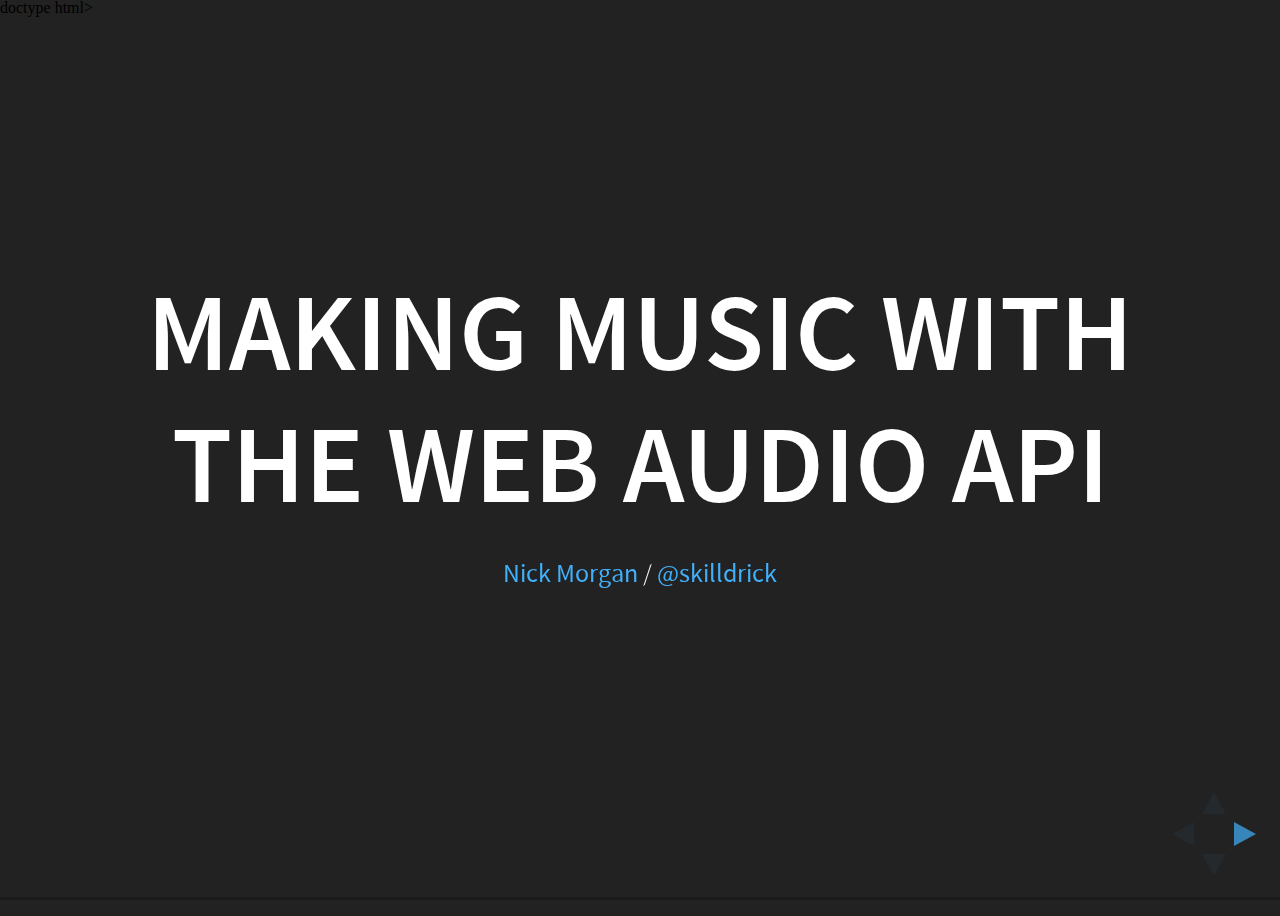
==== index.html @ 53f65181 "Add google analytics" ====
doctype html>
<html lang="en">

  <head>
    <meta charset="utf-8">

    <title>Making music with the Web Audio API</title>

    <meta name="description" content="A presentation about using the Web Audio API to make music">
    <meta name="author" content="Nick Morgan">

    <meta name="apple-mobile-web-app-capable" content="yes" />
    <meta name="apple-mobile-web-app-status-bar-style" content="black-translucent" />

    <meta name="viewport" content="width=device-width, initial-scale=1.0, maximum-scale=1.0, user-scalable=no, minimal-ui">

    <link rel="stylesheet" href="css/reveal.css">
    <link rel="stylesheet" href="css/theme/black.css" id="theme">
    <link rel="stylesheet" href="css/cissy.css">

    <!-- Code syntax highlighting -->
    <link rel="stylesheet" href="lib/css/zenburn.css">

    <!-- Printing and PDF exports -->
    <script>
      var link = document.createElement( 'link' );
      link.rel = 'stylesheet';
      link.type = 'text/css';
      link.href = window.location.search.match( /print-pdf/gi ) ? 'css/print/pdf.css' : 'css/print/paper.css';
      document.getElementsByTagName( 'head' )[0].appendChild( link );
    </script>

    <!--[if lt IE 9]>
    <script src="lib/js/html5shiv.js"></script>
    <![endif]-->
  </head>

  <body>

    <div class="reveal">

      <!-- Any section element inside of this container is displayed as a slide -->
      <div class="slides">
        <section>
          <h1>Making music with the Web Audio API</h1>
          <p>
            <small><a href="http://skilldrick.co.uk">Nick Morgan</a> / <a href="https://twitter.com/skilldrick">@skilldrick</a></small>
          </p>
        </section>

        <section>
          <h2>Cissy Strut</h2>
          <p>The Meters, 1969</p>
          <audio preload="auto" controls>
            <source src="shared/cissy-strut.mp3" />
          </audio>
        </section>

        <section>
          <h2>Cissy, So What, Superstition, Papa, Chameleon</h2>
          <p>Skilldrick, 2012</p>
          <audio preload="auto" controls>
            <source src="video/cissy.mp3" />
          </audio>
        </section>

        <section class="cissy-demo">
          <h2>Cissy in JS</h2>
          <p>Skilldrick, 2015</p>

          <div>
            <span class="loading">Loading audio ...</span>

            <div class="sliders">
              <div>
                <input type=range min=0 max=1 value=0 data-channel=0 step=".05">
                <label>Main loop</label>
              </div>
              <div>
                <input type=range min=0 max=1 value=0 data-channel=1 step=".05">
                <label>Fast guitar loop</label>
              </div>
              <div>
                <input type=range min=0 max=1 value=0 data-channel=2 step=".05">
                <label>Kick and cymbal</label>
              </div>
              <div>
                <input type=range min=0 max=1 value=0 data-channel=3 step=".05">
                <label>Snare</label>
              </div>
            </div>
          </div>
        </section>

        <section>
          <h2>The Web Audio API</h2>
        </section>

        <section>
          <h3>Create the <code>AudioContext</code></h3>

          <pre><code class="hljs" data-trim>
// webkit prefix needed for Safari and iOS Safari
var ctx = new (window.AudioContext || window.webkitAudioContext)();
          </code></pre>
        </section>

        <section>
          <h3>Load Some Audio</h3>

          <pre><code class="hljs" data-trim>
function getAudioBuffer(ctx, filename, cb) {
  getData(filename, function (audioData) {
    ctx.decodeAudioData(audioData,
      function (buffer) {
        cb(buffer);
      }
    );
  });
}

function getData(filename, cb) {
  var request = new XMLHttpRequest();
  request.open('GET', filename, true);
  request.responseType = 'arraybuffer';
  request.onload = function() {
    cb(request.response);
  }
  request.send();
}
          </code></pre>
          <p><small><a href="shared/ajax.js">Source code</a></small></p>
        </section>

        <section>
          <h3>Create and play an <code>AudioBufferSourceNode</code></h3>

          <pre><code class="hljs" data-trim>
var ctx = new (window.AudioContext || window.webkitAudioContext)();

getAudioBuffer(ctx, 'shared/cissy-strut.mp3', function (buffer) {
  // Create a new BufferSourceNode
  function createSource() {
    var source = ctx.createBufferSource();
    source.buffer = buffer;
    source.connect(ctx.destination);
    return source;
  }

  window.playSource = function () {
    var source = createSource();
    source.start(0, 35.52, 1.4);
  };
});
          </code></pre>
          <p><small><a href="examples/example1.js">Source code</a></small></p>
        </section>

        <section>
          <h3><code>playBufferFrom</code></h3>

          <pre><code class="hljs" data-trim>
function playBufferFrom(offset, length) {
  var bufferSource = createSource(); // From previous slide
  bufferSource.start(0, offset, length);
}

window.playMain = function () {
  playBufferFrom(35.52, 1.4);
};

window.playShort1 = function () {
  playBufferFrom(51.61, 1/6);
};

window.playShort2 = function () {
  playBufferFrom(50.24, 1/6);
};
          </code></pre>
          <p><small><a href="examples/example2.js">Source code</a></small></p>
        </section>

        <section>
          <h3>Create a <code>GainNode</code></h3>

          <pre><code class="hljs" data-trim>
function createSource(output) {
  var source = ctx.createBufferSource();
  source.buffer = buffer;
  source.connect(output);
  return source;
}

function playBufferFrom(offset, length, output) {
  var bufferSource = createSource(output);
  bufferSource.start(0, offset, length);
}

window.playWithGain = function (gain) {
  var gainNode = ctx.createGain();
  gainNode.connect(ctx.destination);
  gainNode.gain.value = gain;

  playBufferFrom(35.52, 1.4, gainNode);
};
          </code></pre>
          <p><small><a href="examples/example3.js">Source code</a></small></p>
        </section>

        <section>
          <h3>Playing in the Future</h3>

          <pre><code class="hljs" data-trim>
function playBufferFrom(when, offset, length, output) {
  var bufferSource = createSource(output);
  bufferSource.start(when, offset, length);
}

window.playFourTimes = function () {
  playBufferFrom(ctx.currentTime + 0 * 1.33, 35.52, 1.33, ctx.destination);
  playBufferFrom(ctx.currentTime + 1 * 1.33, 35.52, 1.33, ctx.destination);
  playBufferFrom(ctx.currentTime + 2 * 1.33, 35.52, 1.33, ctx.destination);
  playBufferFrom(ctx.currentTime + 3 * 1.33, 35.52, 1.33, ctx.destination);
};
          </code></pre>
          <p><small><a href="examples/example4.js">Source code</a></small></p>
        </section>

        <section>
          <h3>Declaratively Defining Patterns</h3>

          <pre><code class="hljs" data-trim>
var bpm = 90;
var beatLength = 60 / bpm;
var quarterBeatLength = beatLength / 4;

// Locations of each sample within cissy-strut.mp3
var labels = {
  short1: 51.61,
  short2: 50.24
};

var fastPattern = [
//  label   offset  length
  ['short1',  0,      1],
  ['short1',  2,      1],
  ['short1',  5,      1],
  ['short1',  7,      1],
  ['short1',  8,      1],
  ['short1',  9,      1],
  ['short2', 10,      1],
  ['short2', 11,      1],
  ['short1', 12,      1],
  ['short1', 13,      1],
  ['short2', 14,      1],
  ['short1', 15,    .33],
  ['short1', 15.33, .33],
  ['short1', 15.66, .33],
  ['short1', 16,      1],
  ['short1', 18,      1],
  ['short1', 21,      1],
  ['short1', 23,    .33],
  ['short1', 23.33, .33],
  ['short1', 23.66, .33],
  ['short1', 24,      1],
  ['short1', 25,      1],
  ['short2', 26,      1],
  ['short2', 27,      1],
  ['short1', 28,      1],
  ['short1', 29,      1],
  ['short2', 30,    .33],
  ['short2', 30.33, .33],
  ['short2', 30.66,   1]
];

// start is measured in quarter-beats from start of playing
// length is measured in quarter-beats
function playSample(label, start, length, output, startTime) {
  playBufferFrom(
    startTime + start * quarterBeatLength,
    labels[label],
    length * quarterBeatLength,
    output
  );
}

function playPattern(pattern, output, startTime) {
  pattern.forEach(function (sample) {
    playSample(
      sample[0],
      sample[1],
      sample[2],
      output,
      startTime
    );
  });
}

window.playFastPattern = function () {
  playPattern(fastPattern, ctx.destination, ctx.currentTime);
};
          </code></pre>
          <p><small><a href="examples/example5.js">Source code</a></small></p>
        </section>

        <section>
          <h3>Playing the Same Pattern Multiple Times</h3>

          <pre><code class="hljs" data-trim>
var quarterBeatsPerPattern = 32;

function playPattern(pattern, patternNumber, output, startTime) {
  pattern.forEach(function (sample) {
    playSample(
      sample[0],
      patternNumber * quarterBeatsPerPattern + sample[1],
      sample[2],
      output,
      startTime
    );
  });
}

window.playFastPatternFourTimes = function () {
  playPattern(fastPattern, 0, ctx.destination, ctx.currentTime);
  playPattern(fastPattern, 1, ctx.destination, ctx.currentTime);
  playPattern(fastPattern, 2, ctx.destination, ctx.currentTime);
  playPattern(fastPattern, 3, ctx.destination, ctx.currentTime);
};
          </code></pre>
          <p><small><a href="examples/example6.js">Source code</a></small></p>
        </section>

        <section>
          <h3>Putting it All Together</h3>

          <pre><code class="hljs" data-trim>
var ctx = new (window.AudioContext || window.webkitAudioContext)();

getAudioBuffer(ctx, 'shared/cissy-strut.mp3', function (buffer) {
  var bpm = 90;
  var beatLength = 60 / bpm;
  var quarterBeatLength = beatLength / 4;
  var quarterBeatsPerPattern = 32;
  var buffer;
  var channels = [];

  // Locations of each sample within cissy-strut.mp3
  var labels = {
    main: 35.52,
    short1: 51.61,
    short2: 50.24,
    cymbal: 42.73,
    drum: 38.45,
  };

  var fastPattern = [
  //  label   offset  length
    ['short1',  0,      1],
    ['short1',  2,      1],
    ['short1',  5,      1],
    ['short1',  7,      1],
    ['short1',  8,      1],
    ['short1',  9,      1],
    ['short2', 10,      1],
    ['short2', 11,      1],
    ['short1', 12,      1],
    ['short1', 13,      1],
    ['short2', 14,      1],
    ['short1', 15,    .33],
    ['short1', 15.33, .33],
    ['short1', 15.66, .33],
    ['short1', 16,      1],
    ['short1', 18,      1],
    ['short1', 21,      1],
    ['short1', 23,    .33],
    ['short1', 23.33, .33],
    ['short1', 23.66, .33],
    ['short1', 24,      1],
    ['short1', 25,      1],
    ['short2', 26,      1],
    ['short2', 27,      1],
    ['short1', 28,      1],
    ['short1', 29,      1],
    ['short2', 30,    .33],
    ['short2', 30.33, .33],
    ['short2', 30.66,   1]
  ];

  var slowPattern = [
    ['main',  0, 8],
    ['main',  8, 8],
    ['main', 16, 8],
    ['main', 24, 8]
  ];

  var cymbalPattern = [
    ['cymbal',  0, 3],
    ['cymbal',  4, 3],
    ['cymbal',  8, 3],
    ['cymbal', 12, 3],
    ['cymbal', 16, 3],
    ['cymbal', 20, 3],
    ['cymbal', 24, 3],
    ['cymbal', 28, 3]
  ];

  var drumPattern = [
    ['drum',  0, 1],
    ['drum',  2, 1],
    ['drum',  4, 1],
    ['drum',  6, 1],
    ['drum',  8, 2],
    ['drum', 10, 1],
    ['drum', 12, 2],
    ['drum', 14, 1],
    ['drum', 15, 1],
    ['drum', 16, 1],
    ['drum', 18, 1],
    ['drum', 20, 2],
    ['drum', 22, 1],
    ['drum', 23, 1],
    ['drum', 24, 2],
    ['drum', 26, 1],
    ['drum', 28, 1],
    ['drum', 29, 1],
    ['drum', 30, 2]
  ];

  function createSource(output) {
    var source = ctx.createBufferSource();
    source.buffer = buffer;
    source.connect(output);
    return source;
  }

  function playBufferFrom(when, offset, length, output) {
    createSource(output).start(when, offset, length);
  }

  // start is measured in quarter-beats from start of playing
  // length is measured in quarter-beats
  function playSample(label, start, length, output, startTime) {
    playBufferFrom(
      startTime + start * quarterBeatLength,
      labels[label],
      length * quarterBeatLength,
      output
    );
  }

  // pattern is one of the four patterns above
  function playPattern(pattern, patternNumber, output, startTime) {
    pattern.forEach(function (sample) {
      playSample(
        sample[0],
        patternNumber * quarterBeatsPerPattern + sample[1],
        sample[2],
        output,
        startTime
      );
    });
  }

  // Always queue the next pattern one pattern-length before it's due
  function keepTriggering(cb) {
    var startTime = ctx.currentTime;
    var patternIndex = 0;

    cb(patternIndex, startTime);

    setInterval(function () {
      var elapsedTime = ctx.currentTime - startTime;
      var elapsedBeats = elapsedTime / quarterBeatLength;
      var nextIndex = Math.floor(elapsedBeats / quarterBeatsPerPattern) + 1;
      if (nextIndex &gt; patternIndex) {
        patternIndex = nextIndex;
        cb(patternIndex, startTime);
      }
    }, 1000);
  }

  $('.cissy-demo .sliders input').on("input", function () {
    var $el = $(this);
    var channel = $el.data('channel');
    var value = $el.val();
    channels[channel].gain.value = value;
  });


  function start() {
    // Create four channels, each of which is a gain node connected to the
    // destination node
    for (var i = 0; i &lt; 4; i++) {
      channels[i] = ctx.createGain();
      channels[i].gain.value = 0;
      channels[i].connect(ctx.destination);
    }

    keepTriggering(function (i, startTime) {
      playPattern(slowPattern, i, channels[0], startTime);
      playPattern(fastPattern, i, channels[1], startTime);
      playPattern(cymbalPattern, i, channels[2], startTime);
      playPattern(drumPattern, i, channels[3], startTime);
    });

    channels.forEach(function (channel, index) {
      $('input[data-channel=' + index + ']').val(channel.gain.value);
    });
  }

  $(".cissy-demo .loading").hide();

  start();
});
          </code></pre>
          <p><small><a href="examples/cissy.js">Source code</a></small></p>
        </section>

        <section class="cissy-demo">
          <h3>Demo (again)</h3>

          <div>
            <span class="loading">Loading audio ...</span>

            <div class="sliders">
              <div>
                <input type=range min=0 max=1 value=0 data-channel=0 step=".05">
                <label>Main loop</label>
              </div>
              <div>
                <input type=range min=0 max=1 value=0 data-channel=1 step=".05">
                <label>Fast guitar loop</label>
              </div>
              <div>
                <input type=range min=0 max=1 value=0 data-channel=2 step=".05">
                <label>Kick and cymbal</label>
              </div>
              <div>
                <input type=range min=0 max=1 value=0 data-channel=3 step=".05">
                <label>Snare</label>
              </div>
            </div>
          </div>
        </section>

        <section style="text-align: left;">
          <h1>THE END</h1>
          <p>
            - <a href="https://github.com/skilldrick/audio-talk">These slides on Github</a>
            <br>
            - <a href="http://skilldrick.co.uk/video">Video!!!</a>
          </p>
        </section>

      </div>

    </div>

    <script src="lib/js/head.min.js"></script>
    <script src="js/reveal.js"></script>

    <script src="shared/jquery-2.1.4.js"></script>
    <script src="shared/ajax.js"></script>
    <script src="examples/cissy.js"></script>
    <script src="examples/example1.js"></script>
    <script src="examples/example2.js"></script>
    <script src="examples/example3.js"></script>
    <script src="examples/example4.js"></script>
    <script src="examples/example5.js"></script>
    <script src="examples/example6.js"></script>

    <script>

      // Full list of configuration options available at:
      // https://github.com/hakimel/reveal.js#configuration
      Reveal.initialize({
        controls: true,
        progress: true,
        history: true,
        center: true,

        transition: 'slide', // none/fade/slide/convex/concave/zoom

        // Optional reveal.js plugins
        dependencies: [
          { src: 'lib/js/classList.js', condition: function() { return !document.body.classList; } },
          { src: 'plugin/markdown/marked.js', condition: function() { return !!document.querySelector( '[data-markdown]' ); } },
          { src: 'plugin/markdown/markdown.js', condition: function() { return !!document.querySelector( '[data-markdown]' ); } },
          { src: 'plugin/highlight/highlight.js', async: true, condition: function() { return !!document.querySelector( 'pre code' ); }, callback: function() { hljs.initHighlightingOnLoad(); } },
          { src: 'plugin/zoom-js/zoom.js', async: true },
          { src: 'plugin/notes/notes.js', async: true }
        ]
      });

    </script>
    <script type="text/javascript">
      var _gaq = _gaq || [];
      _gaq.push(['_setAccount','UA-3174668-9']);
      _gaq.push(['_trackPageview'],['_trackPageLoadTime']);
      (function() {
        var ga = document.createElement('script'); ga.type = 'text/javascript'; ga.async = true;
        ga.src = ('https:' == document.location.protocol ? 'https://ssl' : 'http://www') + '.google-analytics.com/ga.js';
        var s = document.getElementsByTagName('script')[0]; s.parentNode.insertBefore(ga, s);
      })();
    </script>

  </body>
</html>
---- css/reveal.css ----
/*!
 * reveal.js
 * http://lab.hakim.se/reveal-js
 * MIT licensed
 *
 * Copyright (C) 2015 Hakim El Hattab, http://hakim.se
 */
/*********************************************
 * RESET STYLES
 *********************************************/
html, body, .reveal div, .reveal span, .reveal applet, .reveal object, .reveal iframe, .reveal h1, .reveal h2, .reveal h3, .reveal h4, .reveal h5, .reveal h6, .reveal p, .reveal blockquote, .reveal pre, .reveal a, .reveal abbr, .reveal acronym, .reveal address, .reveal big, .reveal cite, .reveal code, .reveal del, .reveal dfn, .reveal em, .reveal img, .reveal ins, .reveal kbd, .reveal q, .reveal s, .reveal samp, .reveal small, .reveal strike, .reveal strong, .reveal sub, .reveal sup, .reveal tt, .reveal var, .reveal b, .reveal u, .reveal center, .reveal dl, .reveal dt, .reveal dd, .reveal ol, .reveal ul, .reveal li, .reveal fieldset, .reveal form, .reveal label, .reveal legend, .reveal table, .reveal caption, .reveal tbody, .reveal tfoot, .reveal thead, .reveal tr, .reveal th, .reveal td, .reveal article, .reveal aside, .reveal canvas, .reveal details, .reveal embed, .reveal figure, .reveal figcaption, .reveal footer, .reveal header, .reveal hgroup, .reveal menu, .reveal nav, .reveal output, .reveal ruby, .reveal section, .reveal summary, .reveal time, .reveal mark, .reveal audio, video {
  margin: 0;
  padding: 0;
  border: 0;
  font-size: 100%;
  font: inherit;
  vertical-align: baseline; }

.reveal article, .reveal aside, .reveal details, .reveal figcaption, .reveal figure, .reveal footer, .reveal header, .reveal hgroup, .reveal menu, .reveal nav, .reveal section {
  display: block; }

/*********************************************
 * GLOBAL STYLES
 *********************************************/
html, body {
  width: 100%;
  height: 100%;
  overflow: hidden; }

body {
  position: relative;
  line-height: 1;
  background-color: #fff;
  color: #000; }

/*********************************************
 * VIEW FRAGMENTS
 *********************************************/
.reveal .slides section .fragment {
  opacity: 0;
  visibility: hidden;
  -webkit-transition: all 0.2s ease;
          transition: all 0.2s ease; }
  .reveal .slides section .fragment.visible {
    opacity: 1;
    visibility: visible; }

.reveal .slides section .fragment.grow {
  opacity: 1;
  visibility: visible; }
  .reveal .slides section .fragment.grow.visible {
    -webkit-transform: scale(1.3);
        -ms-transform: scale(1.3);
            transform: scale(1.3); }

.reveal .slides section .fragment.shrink {
  opacity: 1;
  visibility: visible; }
  .reveal .slides section .fragment.shrink.visible {
    -webkit-transform: scale(0.7);
        -ms-transform: scale(0.7);
            transform: scale(0.7); }

.reveal .slides section .fragment.zoom-in {
  -webkit-transform: scale(0.1);
      -ms-transform: scale(0.1);
          transform: scale(0.1); }
  .reveal .slides section .fragment.zoom-in.visible {
    -webkit-transform: none;
        -ms-transform: none;
            transform: none; }

.reveal .slides section .fragment.fade-out {
  opacity: 1;
  visibility: visible; }
  .reveal .slides section .fragment.fade-out.visible {
    opacity: 0;
    visibility: hidden; }

.reveal .slides section .fragment.semi-fade-out {
  opacity: 1;
  visibility: visible; }
  .reveal .slides section .fragment.semi-fade-out.visible {
    opacity: 0.5;
    visibility: visible; }

.reveal .slides section .fragment.strike {
  opacity: 1; }
  .reveal .slides section .fragment.strike.visible {
    text-decoration: line-through; }

.reveal .slides section .fragment.current-visible {
  opacity: 0;
  visibility: hidden; }
  .reveal .slides section .fragment.current-visible.current-fragment {
    opacity: 1;
    visibility: visible; }

.reveal .slides section .fragment.highlight-red, .reveal .slides section .fragment.highlight-current-red, .reveal .slides section .fragment.highlight-green, .reveal .slides section .fragment.highlight-current-green, .reveal .slides section .fragment.highlight-blue, .reveal .slides section .fragment.highlight-current-blue {
  opacity: 1;
  visibility: visible; }

.reveal .slides section .fragment.highlight-red.visible {
  color: #ff2c2d; }

.reveal .slides section .fragment.highlight-green.visible {
  color: #17ff2e; }

.reveal .slides section .fragment.highlight-blue.visible {
  color: #1b91ff; }

.reveal .slides section .fragment.highlight-current-red.current-fragment {
  color: #ff2c2d; }

.reveal .slides section .fragment.highlight-current-green.current-fragment {
  color: #17ff2e; }

.reveal .slides section .fragment.highlight-current-blue.current-fragment {
  color: #1b91ff; }

/*********************************************
 * DEFAULT ELEMENT STYLES
 *********************************************/
/* Fixes issue in Chrome where italic fonts did not appear when printing to PDF */
.reveal:after {
  content: '';
  font-style: italic; }

.reveal iframe {
  z-index: 1; }

/** Prevents layering issues in certain browser/transition combinations */
.reveal a {
  position: relative; }

.reveal .stretch {
  max-width: none;
  max-height: none; }

.reveal pre.stretch code {
  height: 100%;
  max-height: 100%;
  -moz-box-sizing: border-box;
       box-sizing: border-box; }

/*********************************************
 * CONTROLS
 *********************************************/
.reveal .controls {
  display: none;
  position: fixed;
  width: 110px;
  height: 110px;
  z-index: 30;
  right: 10px;
  bottom: 10px;
  -webkit-user-select: none; }

.reveal .controls div {
  position: absolute;
  opacity: 0.05;
  width: 0;
  height: 0;
  border: 12px solid transparent;
  -webkit-transform: scale(0.9999);
      -ms-transform: scale(0.9999);
          transform: scale(0.9999);
  -webkit-transition: all 0.2s ease;
          transition: all 0.2s ease;
  -webkit-tap-highlight-color: rgba(0, 0, 0, 0); }

.reveal .controls div.enabled {
  opacity: 0.7;
  cursor: pointer; }

.reveal .controls div.enabled:active {
  margin-top: 1px; }

.reveal .controls div.navigate-left {
  top: 42px;
  border-right-width: 22px;
  border-right-color: #000; }

.reveal .controls div.navigate-left.fragmented {
  opacity: 0.3; }

.reveal .controls div.navigate-right {
  left: 74px;
  top: 42px;
  border-left-width: 22px;
  border-left-color: #000; }

.reveal .controls div.navigate-right.fragmented {
  opacity: 0.3; }

.reveal .controls div.navigate-up {
  left: 42px;
  border-bottom-width: 22px;
  border-bottom-color: #000; }

.reveal .controls div.navigate-up.fragmented {
  opacity: 0.3; }

.reveal .controls div.navigate-down {
  left: 42px;
  top: 74px;
  border-top-width: 22px;
  border-top-color: #000; }

.reveal .controls div.navigate-down.fragmented {
  opacity: 0.3; }

/*********************************************
 * PROGRESS BAR
 *********************************************/
.reveal .progress {
  position: fixed;
  display: none;
  height: 3px;
  width: 100%;
  bottom: 0;
  left: 0;
  z-index: 10;
  background-color: rgba(0, 0, 0, 0.2); }

.reveal .progress:after {
  content: '';
  display: block;
  position: absolute;
  height: 20px;
  width: 100%;
  top: -20px; }

.reveal .progress span {
  display: block;
  height: 100%;
  width: 0px;
  background-color: #000;
  -webkit-transition: width 800ms cubic-bezier(0.26, 0.86, 0.44, 0.985);
          transition: width 800ms cubic-bezier(0.26, 0.86, 0.44, 0.985); }

/*********************************************
 * SLIDE NUMBER
 *********************************************/
.reveal .slide-number {
  position: fixed;
  display: block;
  right: 15px;
  bottom: 15px;
  opacity: 0.5;
  z-index: 31;
  font-size: 12px; }

/*********************************************
 * SLIDES
 *********************************************/
.reveal {
  position: relative;
  width: 100%;
  height: 100%;
  overflow: hidden;
  -ms-touch-action: none;
      touch-action: none; }

.reveal .slides {
  position: absolute;
  width: 100%;
  height: 100%;
  top: 0;
  right: 0;
  bottom: 0;
  left: 0;
  margin: auto;
  overflow: visible;
  z-index: 1;
  text-align: center;
  -webkit-perspective: 600px;
          perspective: 600px;
  -webkit-perspective-origin: 50% 40%;
          perspective-origin: 50% 40%; }

.reveal .slides > section {
  -ms-perspective: 600px; }

.reveal .slides > section, .reveal .slides > section > section {
  display: none;
  position: absolute;
  width: 100%;
  padding: 20px 0px;
  z-index: 10;
  -webkit-transform-style: preserve-3d;
          transform-style: preserve-3d;
  -webkit-transition: -webkit-transform-origin 800ms cubic-bezier(0.26, 0.86, 0.44, 0.985), -webkit-transform 800ms cubic-bezier(0.26, 0.86, 0.44, 0.985), visibility 800ms cubic-bezier(0.26, 0.86, 0.44, 0.985), opacity 800ms cubic-bezier(0.26, 0.86, 0.44, 0.985);
          transition: -ms-transform-origin 800ms cubic-bezier(0.26, 0.86, 0.44, 0.985), transform 800ms cubic-bezier(0.26, 0.86, 0.44, 0.985), visibility 800ms cubic-bezier(0.26, 0.86, 0.44, 0.985), opacity 800ms cubic-bezier(0.26, 0.86, 0.44, 0.985);
          transition: transform-origin 800ms cubic-bezier(0.26, 0.86, 0.44, 0.985), transform 800ms cubic-bezier(0.26, 0.86, 0.44, 0.985), visibility 800ms cubic-bezier(0.26, 0.86, 0.44, 0.985), opacity 800ms cubic-bezier(0.26, 0.86, 0.44, 0.985); }

/* Global transition speed settings */
.reveal[data-transition-speed="fast"] .slides section {
  -webkit-transition-duration: 400ms;
          transition-duration: 400ms; }

.reveal[data-transition-speed="slow"] .slides section {
  -webkit-transition-duration: 1200ms;
          transition-duration: 1200ms; }

/* Slide-specific transition speed overrides */
.reveal .slides section[data-transition-speed="fast"] {
  -webkit-transition-duration: 400ms;
          transition-duration: 400ms; }

.reveal .slides section[data-transition-speed="slow"] {
  -webkit-transition-duration: 1200ms;
          transition-duration: 1200ms; }

.reveal .slides > section.stack {
  padding-top: 0;
  padding-bottom: 0; }

.reveal .slides > section.present, .reveal .slides > section > section.present {
  display: block;
  z-index: 11;
  opacity: 1; }

.reveal.center, .reveal.center .slides, .reveal.center .slides section {
  min-height: 0 !important; }

/* Don't allow interaction with invisible slides */
.reveal .slides > section.future, .reveal .slides > section > section.future, .reveal .slides > section.past, .reveal .slides > section > section.past {
  pointer-events: none; }

.reveal.overview .slides > section, .reveal.overview .slides > section > section {
  pointer-events: auto; }

.reveal .slides > section.past, .reveal .slides > section.future, .reveal .slides > section > section.past, .reveal .slides > section > section.future {
  opacity: 0; }

/*********************************************
 * Mixins for readability of transitions
 *********************************************/
/*********************************************
 * SLIDE TRANSITION
 * Aliased 'linear' for backwards compatibility
 *********************************************/
.reveal.slide section {
  -webkit-backface-visibility: hidden;
          backface-visibility: hidden; }

.reveal .slides > section[data-transition=slide].past, .reveal .slides > section[data-transition~=slide-out].past, .reveal.slide .slides > section:not([data-transition]).past {
  -webkit-transform: translate(-150%, 0);
      -ms-transform: translate(-150%, 0);
          transform: translate(-150%, 0); }

.reveal .slides > section[data-transition=slide].future, .reveal .slides > section[data-transition~=slide-in].future, .reveal.slide .slides > section:not([data-transition]).future {
  -webkit-transform: translate(150%, 0);
      -ms-transform: translate(150%, 0);
          transform: translate(150%, 0); }

.reveal .slides > section > section[data-transition=slide].past, .reveal .slides > section > section[data-transition~=slide-out].past, .reveal.slide .slides > section > section:not([data-transition]).past {
  -webkit-transform: translate(0, -150%);
      -ms-transform: translate(0, -150%);
          transform: translate(0, -150%); }

.reveal .slides > section > section[data-transition=slide].future, .reveal .slides > section > section[data-transition~=slide-in].future, .reveal.slide .slides > section > section:not([data-transition]).future {
  -webkit-transform: translate(0, 150%);
      -ms-transform: translate(0, 150%);
          transform: translate(0, 150%); }

.reveal.linear section {
  -webkit-backface-visibility: hidden;
          backface-visibility: hidden; }

.reveal .slides > section[data-transition=linear].past, .reveal .slides > section[data-transition~=linear-out].past, .reveal.linear .slides > section:not([data-transition]).past {
  -webkit-transform: translate(-150%, 0);
      -ms-transform: translate(-150%, 0);
          transform: translate(-150%, 0); }

.reveal .slides > section[data-transition=linear].future, .reveal .slides > section[data-transition~=linear-in].future, .reveal.linear .slides > section:not([data-transition]).future {
  -webkit-transform: translate(150%, 0);
      -ms-transform: translate(150%, 0);
          transform: translate(150%, 0); }

.reveal .slides > section > section[data-transition=linear].past, .reveal .slides > section > section[data-transition~=linear-out].past, .reveal.linear .slides > section > section:not([data-transition]).past {
  -webkit-transform: translate(0, -150%);
      -ms-transform: translate(0, -150%);
          transform: translate(0, -150%); }

.reveal .slides > section > section[data-transition=linear].future, .reveal .slides > section > section[data-transition~=linear-in].future, .reveal.linear .slides > section > section:not([data-transition]).future {
  -webkit-transform: translate(0, 150%);
      -ms-transform: translate(0, 150%);
          transform: translate(0, 150%); }

/*********************************************
 * CONVEX TRANSITION
 * Aliased 'default' for backwards compatibility
 *********************************************/
.reveal .slides > section[data-transition=default].past, .reveal .slides > section[data-transition~=default-out].past, .reveal.default .slides > section:not([data-transition]).past {
  -webkit-transform: translate3d(-100%, 0, 0) rotateY(-90deg) translate3d(-100%, 0, 0);
          transform: translate3d(-100%, 0, 0) rotateY(-90deg) translate3d(-100%, 0, 0); }

.reveal .slides > section[data-transition=default].future, .reveal .slides > section[data-transition~=default-in].future, .reveal.default .slides > section:not([data-transition]).future {
  -webkit-transform: translate3d(100%, 0, 0) rotateY(90deg) translate3d(100%, 0, 0);
          transform: translate3d(100%, 0, 0) rotateY(90deg) translate3d(100%, 0, 0); }

.reveal .slides > section > section[data-transition=default].past, .reveal .slides > section > section[data-transition~=default-out].past, .reveal.default .slides > section > section:not([data-transition]).past {
  -webkit-transform: translate3d(0, -300px, 0) rotateX(70deg) translate3d(0, -300px, 0);
          transform: translate3d(0, -300px, 0) rotateX(70deg) translate3d(0, -300px, 0); }

.reveal .slides > section > section[data-transition=default].future, .reveal .slides > section > section[data-transition~=default-in].future, .reveal.default .slides > section > section:not([data-transition]).future {
  -webkit-transform: translate3d(0, 300px, 0) rotateX(-70deg) translate3d(0, 300px, 0);
          transform: translate3d(0, 300px, 0) rotateX(-70deg) translate3d(0, 300px, 0); }

.reveal .slides > section[data-transition=convex].past, .reveal .slides > section[data-transition~=convex-out].past, .reveal.convex .slides > section:not([data-transition]).past {
  -webkit-transform: translate3d(-100%, 0, 0) rotateY(-90deg) translate3d(-100%, 0, 0);
          transform: translate3d(-100%, 0, 0) rotateY(-90deg) translate3d(-100%, 0, 0); }

.reveal .slides > section[data-transition=convex].future, .reveal .slides > section[data-transition~=convex-in].future, .reveal.convex .slides > section:not([data-transition]).future {
  -webkit-transform: translate3d(100%, 0, 0) rotateY(90deg) translate3d(100%, 0, 0);
          transform: translate3d(100%, 0, 0) rotateY(90deg) translate3d(100%, 0, 0); }

.reveal .slides > section > section[data-transition=convex].past, .reveal .slides > section > section[data-transition~=convex-out].past, .reveal.convex .slides > section > section:not([data-transition]).past {
  -webkit-transform: translate3d(0, -300px, 0) rotateX(70deg) translate3d(0, -300px, 0);
          transform: translate3d(0, -300px, 0) rotateX(70deg) translate3d(0, -300px, 0); }

.reveal .slides > section > section[data-transition=convex].future, .reveal .slides > section > section[data-transition~=convex-in].future, .reveal.convex .slides > section > section:not([data-transition]).future {
  -webkit-transform: translate3d(0, 300px, 0) rotateX(-70deg) translate3d(0, 300px, 0);
          transform: translate3d(0, 300px, 0) rotateX(-70deg) translate3d(0, 300px, 0); }

/*********************************************
 * CONCAVE TRANSITION
 *********************************************/
.reveal .slides > section[data-transition=concave].past, .reveal .slides > section[data-transition~=concave-out].past, .reveal.concave .slides > section:not([data-transition]).past {
  -webkit-transform: translate3d(-100%, 0, 0) rotateY(90deg) translate3d(-100%, 0, 0);
          transform: translate3d(-100%, 0, 0) rotateY(90deg) translate3d(-100%, 0, 0); }

.reveal .slides > section[data-transition=concave].future, .reveal .slides > section[data-transition~=concave-in].future, .reveal.concave .slides > section:not([data-transition]).future {
  -webkit-transform: translate3d(100%, 0, 0) rotateY(-90deg) translate3d(100%, 0, 0);
          transform: translate3d(100%, 0, 0) rotateY(-90deg) translate3d(100%, 0, 0); }

.reveal .slides > section > section[data-transition=concave].past, .reveal .slides > section > section[data-transition~=concave-out].past, .reveal.concave .slides > section > section:not([data-transition]).past {
  -webkit-transform: translate3d(0, -80%, 0) rotateX(-70deg) translate3d(0, -80%, 0);
          transform: translate3d(0, -80%, 0) rotateX(-70deg) translate3d(0, -80%, 0); }

.reveal .slides > section > section[data-transition=concave].future, .reveal .slides > section > section[data-transition~=concave-in].future, .reveal.concave .slides > section > section:not([data-transition]).future {
  -webkit-transform: translate3d(0, 80%, 0) rotateX(70deg) translate3d(0, 80%, 0);
          transform: translate3d(0, 80%, 0) rotateX(70deg) translate3d(0, 80%, 0); }

/*********************************************
 * ZOOM TRANSITION
 *********************************************/
.reveal .slides > section[data-transition=zoom], .reveal.zoom .slides > section:not([data-transition]) {
  -webkit-transition-timing-function: ease;
          transition-timing-function: ease; }

.reveal .slides > section[data-transition=zoom].past, .reveal .slides > section[data-transition~=zoom-out].past, .reveal.zoom .slides > section:not([data-transition]).past {
  visibility: hidden;
  -webkit-transform: scale(16);
      -ms-transform: scale(16);
          transform: scale(16); }

.reveal .slides > section[data-transition=zoom].future, .reveal .slides > section[data-transition~=zoom-in].future, .reveal.zoom .slides > section:not([data-transition]).future {
  visibility: hidden;
  -webkit-transform: scale(0.2);
      -ms-transform: scale(0.2);
          transform: scale(0.2); }

.reveal .slides > section > section[data-transition=zoom].past, .reveal .slides > section > section[data-transition~=zoom-out].past, .reveal.zoom .slides > section > section:not([data-transition]).past {
  -webkit-transform: translate(0, -150%);
      -ms-transform: translate(0, -150%);
          transform: translate(0, -150%); }

.reveal .slides > section > section[data-transition=zoom].future, .reveal .slides > section > section[data-transition~=zoom-in].future, .reveal.zoom .slides > section > section:not([data-transition]).future {
  -webkit-transform: translate(0, 150%);
      -ms-transform: translate(0, 150%);
          transform: translate(0, 150%); }

/*********************************************
 * CUBE TRANSITION
 *********************************************/
.reveal.cube .slides {
  -webkit-perspective: 1300px;
          perspective: 1300px; }

.reveal.cube .slides section {
  padding: 30px;
  min-height: 700px;
  -webkit-backface-visibility: hidden;
          backface-visibility: hidden;
  -moz-box-sizing: border-box;
       box-sizing: border-box; }

.reveal.center.cube .slides section {
  min-height: 0; }

.reveal.cube .slides section:not(.stack):before {
  content: '';
  position: absolute;
  display: block;
  width: 100%;
  height: 100%;
  left: 0;
  top: 0;
  background: rgba(0, 0, 0, 0.1);
  border-radius: 4px;
  -webkit-transform: translateZ(-20px);
          transform: translateZ(-20px); }

.reveal.cube .slides section:not(.stack):after {
  content: '';
  position: absolute;
  display: block;
  width: 90%;
  height: 30px;
  left: 5%;
  bottom: 0;
  background: none;
  z-index: 1;
  border-radius: 4px;
  box-shadow: 0px 95px 25px rgba(0, 0, 0, 0.2);
  -webkit-transform: translateZ(-90px) rotateX(65deg);
          transform: translateZ(-90px) rotateX(65deg); }

.reveal.cube .slides > section.stack {
  padding: 0;
  background: none; }

.reveal.cube .slides > section.past {
  -webkit-transform-origin: 100% 0%;
      -ms-transform-origin: 100% 0%;
          transform-origin: 100% 0%;
  -webkit-transform: translate3d(-100%, 0, 0) rotateY(-90deg);
          transform: translate3d(-100%, 0, 0) rotateY(-90deg); }

.reveal.cube .slides > section.future {
  -webkit-transform-origin: 0% 0%;
      -ms-transform-origin: 0% 0%;
          transform-origin: 0% 0%;
  -webkit-transform: translate3d(100%, 0, 0) rotateY(90deg);
          transform: translate3d(100%, 0, 0) rotateY(90deg); }

.reveal.cube .slides > section > section.past {
  -webkit-transform-origin: 0% 100%;
      -ms-transform-origin: 0% 100%;
          transform-origin: 0% 100%;
  -webkit-transform: translate3d(0, -100%, 0) rotateX(90deg);
          transform: translate3d(0, -100%, 0) rotateX(90deg); }

.reveal.cube .slides > section > section.future {
  -webkit-transform-origin: 0% 0%;
      -ms-transform-origin: 0% 0%;
          transform-origin: 0% 0%;
  -webkit-transform: translate3d(0, 100%, 0) rotateX(-90deg);
          transform: translate3d(0, 100%, 0) rotateX(-90deg); }

/*********************************************
 * PAGE TRANSITION
 *********************************************/
.reveal.page .slides {
  -webkit-perspective-origin: 0% 50%;
          perspective-origin: 0% 50%;
  -webkit-perspective: 3000px;
          perspective: 3000px; }

.reveal.page .slides section {
  padding: 30px;
  min-height: 700px;
  -moz-box-sizing: border-box;
       box-sizing: border-box; }

.reveal.page .slides section.past {
  z-index: 12; }

.reveal.page .slides section:not(.stack):before {
  content: '';
  position: absolute;
  display: block;
  width: 100%;
  height: 100%;
  left: 0;
  top: 0;
  background: rgba(0, 0, 0, 0.1);
  -webkit-transform: translateZ(-20px);
          transform: translateZ(-20px); }

.reveal.page .slides section:not(.stack):after {
  content: '';
  position: absolute;
  display: block;
  width: 90%;
  height: 30px;
  left: 5%;
  bottom: 0;
  background: none;
  z-index: 1;
  border-radius: 4px;
  box-shadow: 0px 95px 25px rgba(0, 0, 0, 0.2);
  -webkit-transform: translateZ(-90px) rotateX(65deg); }

.reveal.page .slides > section.stack {
  padding: 0;
  background: none; }

.reveal.page .slides > section.past {
  -webkit-transform-origin: 0% 0%;
      -ms-transform-origin: 0% 0%;
          transform-origin: 0% 0%;
  -webkit-transform: translate3d(-40%, 0, 0) rotateY(-80deg);
          transform: translate3d(-40%, 0, 0) rotateY(-80deg); }

.reveal.page .slides > section.future {
  -webkit-transform-origin: 100% 0%;
      -ms-transform-origin: 100% 0%;
          transform-origin: 100% 0%;
  -webkit-transform: translate3d(0, 0, 0);
          transform: translate3d(0, 0, 0); }

.reveal.page .slides > section > section.past {
  -webkit-transform-origin: 0% 0%;
      -ms-transform-origin: 0% 0%;
          transform-origin: 0% 0%;
  -webkit-transform: translate3d(0, -40%, 0) rotateX(80deg);
          transform: translate3d(0, -40%, 0) rotateX(80deg); }

.reveal.page .slides > section > section.future {
  -webkit-transform-origin: 0% 100%;
      -ms-transform-origin: 0% 100%;
          transform-origin: 0% 100%;
  -webkit-transform: translate3d(0, 0, 0);
          transform: translate3d(0, 0, 0); }

/*********************************************
 * FADE TRANSITION
 *********************************************/
.reveal .slides section[data-transition=fade], .reveal.fade .slides section:not([data-transition]), .reveal.fade .slides > section > section:not([data-transition]) {
  -webkit-transform: none;
      -ms-transform: none;
          transform: none;
  -webkit-transition: opacity 0.5s;
          transition: opacity 0.5s; }

.reveal.fade.overview .slides section, .reveal.fade.overview .slides > section > section {
  -webkit-transition: none;
          transition: none; }

/*********************************************
 * NO TRANSITION
 *********************************************/
.reveal .slides > section[data-transition=none], .reveal.none .slides > section:not([data-transition]) {
  -webkit-transform: none;
      -ms-transform: none;
          transform: none;
  -webkit-transition: none;
          transition: none; }

/*********************************************
 * PAUSED MODE
 *********************************************/
.reveal .pause-overlay {
  position: absolute;
  top: 0;
  left: 0;
  width: 100%;
  height: 100%;
  background: black;
  visibility: hidden;
  opacity: 0;
  z-index: 100;
  -webkit-transition: all 1s ease;
          transition: all 1s ease; }

.reveal.paused .pause-overlay {
  visibility: visible;
  opacity: 1; }

/*********************************************
 * FALLBACK
 *********************************************/
.no-transforms {
  overflow-y: auto; }

.no-transforms .reveal .slides {
  position: relative;
  width: 80%;
  height: auto !important;
  top: 0;
  left: 50%;
  margin: 0;
  text-align: center; }

.no-transforms .reveal .controls, .no-transforms .reveal .progress {
  display: none !important; }

.no-transforms .reveal .slides section {
  display: block !important;
  opacity: 1 !important;
  position: relative !important;
  height: auto;
  min-height: 0;
  top: 0;
  left: -50%;
  margin: 70px 0;
  -webkit-transform: none;
      -ms-transform: none;
          transform: none; }

.no-transforms .reveal .slides section section {
  left: 0; }

.reveal .no-transition, .reveal .no-transition * {
  -webkit-transition: none !important;
          transition: none !important; }

/*********************************************
 * PER-SLIDE BACKGROUNDS
 *********************************************/
.reveal .backgrounds {
  position: absolute;
  width: 100%;
  height: 100%;
  top: 0;
  left: 0;
  -webkit-perspective: 600px;
          perspective: 600px; }

.reveal .slide-background {
  display: none;
  position: absolute;
  width: 100%;
  height: 100%;
  opacity: 0;
  visibility: hidden;
  background-color: rgba(0, 0, 0, 0);
  background-position: 50% 50%;
  background-repeat: no-repeat;
  background-size: cover;
  -webkit-transition: all 800ms cubic-bezier(0.26, 0.86, 0.44, 0.985);
          transition: all 800ms cubic-bezier(0.26, 0.86, 0.44, 0.985); }

.reveal .slide-background.stack {
  display: block; }

.reveal .slide-background.present {
  opacity: 1;
  visibility: visible; }

.print-pdf .reveal .slide-background {
  opacity: 1 !important;
  visibility: visible !important; }

/* Video backgrounds */
.reveal .slide-background video {
  position: absolute;
  width: 100%;
  height: 100%;
  max-width: none;
  max-height: none;
  top: 0;
  left: 0; }

/* Immediate transition style */
.reveal[data-background-transition=none] > .backgrounds .slide-background, .reveal > .backgrounds .slide-background[data-background-transition=none] {
  -webkit-transition: none;
          transition: none; }

/* Slide */
.reveal[data-background-transition=slide] > .backgrounds .slide-background, .reveal > .backgrounds .slide-background[data-background-transition=slide] {
  opacity: 1;
  -webkit-backface-visibility: hidden;
          backface-visibility: hidden; }

.reveal[data-background-transition=slide] > .backgrounds .slide-background.past, .reveal > .backgrounds .slide-background.past[data-background-transition=slide] {
  -webkit-transform: translate(-100%, 0);
      -ms-transform: translate(-100%, 0);
          transform: translate(-100%, 0); }

.reveal[data-background-transition=slide] > .backgrounds .slide-background.future, .reveal > .backgrounds .slide-background.future[data-background-transition=slide] {
  -webkit-transform: translate(100%, 0);
      -ms-transform: translate(100%, 0);
          transform: translate(100%, 0); }

.reveal[data-background-transition=slide] > .backgrounds .slide-background > .slide-background.past, .reveal > .backgrounds .slide-background > .slide-background.past[data-background-transition=slide] {
  -webkit-transform: translate(0, -100%);
      -ms-transform: translate(0, -100%);
          transform: translate(0, -100%); }

.reveal[data-background-transition=slide] > .backgrounds .slide-background > .slide-background.future, .reveal > .backgrounds .slide-background > .slide-background.future[data-background-transition=slide] {
  -webkit-transform: translate(0, 100%);
      -ms-transform: translate(0, 100%);
          transform: translate(0, 100%); }

/* Convex */
.reveal[data-background-transition=convex] > .backgrounds .slide-background.past, .reveal > .backgrounds .slide-background.past[data-background-transition=convex] {
  opacity: 0;
  -webkit-transform: translate3d(-100%, 0, 0) rotateY(-90deg) translate3d(-100%, 0, 0);
          transform: translate3d(-100%, 0, 0) rotateY(-90deg) translate3d(-100%, 0, 0); }

.reveal[data-background-transition=convex] > .backgrounds .slide-background.future, .reveal > .backgrounds .slide-background.future[data-background-transition=convex] {
  opacity: 0;
  -webkit-transform: translate3d(100%, 0, 0) rotateY(90deg) translate3d(100%, 0, 0);
          transform: translate3d(100%, 0, 0) rotateY(90deg) translate3d(100%, 0, 0); }

.reveal[data-background-transition=convex] > .backgrounds .slide-background > .slide-background.past, .reveal > .backgrounds .slide-background > .slide-background.past[data-background-transition=convex] {
  opacity: 0;
  -webkit-transform: translate3d(0, -100%, 0) rotateX(90deg) translate3d(0, -100%, 0);
          transform: translate3d(0, -100%, 0) rotateX(90deg) translate3d(0, -100%, 0); }

.reveal[data-background-transition=convex] > .backgrounds .slide-background > .slide-background.future, .reveal > .backgrounds .slide-background > .slide-background.future[data-background-transition=convex] {
  opacity: 0;
  -webkit-transform: translate3d(0, 100%, 0) rotateX(-90deg) translate3d(0, 100%, 0);
          transform: translate3d(0, 100%, 0) rotateX(-90deg) translate3d(0, 100%, 0); }

/* Concave */
.reveal[data-background-transition=concave] > .backgrounds .slide-background.past, .reveal > .backgrounds .slide-background.past[data-background-transition=concave] {
  opacity: 0;
  -webkit-transform: translate3d(-100%, 0, 0) rotateY(90deg) translate3d(-100%, 0, 0);
          transform: translate3d(-100%, 0, 0) rotateY(90deg) translate3d(-100%, 0, 0); }

.reveal[data-background-transition=concave] > .backgrounds .slide-background.future, .reveal > .backgrounds .slide-background.future[data-background-transition=concave] {
  opacity: 0;
  -webkit-transform: translate3d(100%, 0, 0) rotateY(-90deg) translate3d(100%, 0, 0);
          transform: translate3d(100%, 0, 0) rotateY(-90deg) translate3d(100%, 0, 0); }

.reveal[data-background-transition=concave] > .backgrounds .slide-background > .slide-background.past, .reveal > .backgrounds .slide-background > .slide-background.past[data-background-transition=concave] {
  opacity: 0;
  -webkit-transform: translate3d(0, -100%, 0) rotateX(-90deg) translate3d(0, -100%, 0);
          transform: translate3d(0, -100%, 0) rotateX(-90deg) translate3d(0, -100%, 0); }

.reveal[data-background-transition=concave] > .backgrounds .slide-background > .slide-background.future, .reveal > .backgrounds .slide-background > .slide-background.future[data-background-transition=concave] {
  opacity: 0;
  -webkit-transform: translate3d(0, 100%, 0) rotateX(90deg) translate3d(0, 100%, 0);
          transform: translate3d(0, 100%, 0) rotateX(90deg) translate3d(0, 100%, 0); }

/* Zoom */
.reveal[data-background-transition=zoom] > .backgrounds .slide-background, .reveal > .backgrounds .slide-background[data-background-transition=zoom] {
  -webkit-transition-timing-function: ease;
          transition-timing-function: ease; }

.reveal[data-background-transition=zoom] > .backgrounds .slide-background.past, .reveal > .backgrounds .slide-background.past[data-background-transition=zoom] {
  opacity: 0;
  visibility: hidden;
  -webkit-transform: scale(16);
      -ms-transform: scale(16);
          transform: scale(16); }

.reveal[data-background-transition=zoom] > .backgrounds .slide-background.future, .reveal > .backgrounds .slide-background.future[data-background-transition=zoom] {
  opacity: 0;
  visibility: hidden;
  -webkit-transform: scale(0.2);
      -ms-transform: scale(0.2);
          transform: scale(0.2); }

.reveal[data-background-transition=zoom] > .backgrounds .slide-background > .slide-background.past, .reveal > .backgrounds .slide-background > .slide-background.past[data-background-transition=zoom] {
  opacity: 0;
  visibility: hidden;
  -webkit-transform: scale(16);
      -ms-transform: scale(16);
          transform: scale(16); }

.reveal[data-background-transition=zoom] > .backgrounds .slide-background > .slide-background.future, .reveal > .backgrounds .slide-background > .slide-background.future[data-background-transition=zoom] {
  opacity: 0;
  visibility: hidden;
  -webkit-transform: scale(0.2);
      -ms-transform: scale(0.2);
          transform: scale(0.2); }

/* Global transition speed settings */
.reveal[data-transition-speed="fast"] > .backgrounds .slide-background {
  -webkit-transition-duration: 400ms;
          transition-duration: 400ms; }

.reveal[data-transition-speed="slow"] > .backgrounds .slide-background {
  -webkit-transition-duration: 1200ms;
          transition-duration: 1200ms; }

/*********************************************
 * OVERVIEW
 *********************************************/
.reveal.overview {
  -webkit-perspective-origin: 50% 50%;
          perspective-origin: 50% 50%;
  -webkit-perspective: 700px;
          perspective: 700px; }
  .reveal.overview .slides section {
    height: 700px;
    opacity: 1 !important;
    overflow: hidden;
    visibility: visible !important;
    cursor: pointer;
    -moz-box-sizing: border-box;
         box-sizing: border-box; }
  .reveal.overview .slides section:hover, .reveal.overview .slides section.present {
    outline: 10px solid rgba(150, 150, 150, 0.4);
    outline-offset: 10px; }
  .reveal.overview .slides section .fragment {
    opacity: 1;
    -webkit-transition: none;
            transition: none; }
  .reveal.overview .slides section:after, .reveal.overview .slides section:before {
    display: none !important; }
  .reveal.overview .slides > section.stack {
    padding: 0;
    top: 0 !important;
    background: none;
    outline: none;
    overflow: visible; }
  .reveal.overview .backgrounds {
    -webkit-perspective: inherit;
            perspective: inherit; }
  .reveal.overview .backgrounds .slide-background {
    opacity: 1;
    visibility: visible;
    outline: 10px solid rgba(150, 150, 150, 0.1);
    outline-offset: 10px; }

.reveal.overview .slides section, .reveal.overview-deactivating .slides section {
  -webkit-transition: none;
          transition: none; }

.reveal.overview .backgrounds .slide-background, .reveal.overview-deactivating .backgrounds .slide-background {
  -webkit-transition: none;
          transition: none; }

.reveal.overview-animated .slides {
  -webkit-transition: -webkit-transform 0.4s ease;
          transition: transform 0.4s ease; }

/*********************************************
 * RTL SUPPORT
 *********************************************/
.reveal.rtl .slides, .reveal.rtl .slides h1, .reveal.rtl .slides h2, .reveal.rtl .slides h3, .reveal.rtl .slides h4, .reveal.rtl .slides h5, .reveal.rtl .slides h6 {
  direction: rtl;
  font-family: sans-serif; }

.reveal.rtl pre, .reveal.rtl code {
  direction: ltr; }

.reveal.rtl ol, .reveal.rtl ul {
  text-align: right; }

.reveal.rtl .progress span {
  float: right; }

/*********************************************
 * PARALLAX BACKGROUND
 *********************************************/
.reveal.has-parallax-background .backgrounds {
  -webkit-transition: all 0.8s ease;
          transition: all 0.8s ease; }

/* Global transition speed settings */
.reveal.has-parallax-background[data-transition-speed="fast"] .backgrounds {
  -webkit-transition-duration: 400ms;
          transition-duration: 400ms; }

.reveal.has-parallax-background[data-transition-speed="slow"] .backgrounds {
  -webkit-transition-duration: 1200ms;
          transition-duration: 1200ms; }

/*********************************************
 * LINK PREVIEW OVERLAY
 *********************************************/
.reveal .overlay {
  position: absolute;
  top: 0;
  left: 0;
  width: 100%;
  height: 100%;
  z-index: 1000;
  background: rgba(0, 0, 0, 0.9);
  opacity: 0;
  visibility: hidden;
  -webkit-transition: all 0.3s ease;
          transition: all 0.3s ease; }

.reveal .overlay.visible {
  opacity: 1;
  visibility: visible; }

.reveal .overlay .spinner {
  position: absolute;
  display: block;
  top: 50%;
  left: 50%;
  width: 32px;
  height: 32px;
  margin: -16px 0 0 -16px;
  z-index: 10;
  background-image: url([data-uri]%2F%2F%2F6%2Bvr8nJybW1tcDAwOjo6Nvb26ioqKOjo7Ozs%2FLy8vz8%2FAAAAAAAAAAAACH%2FC05FVFNDQVBFMi4wAwEAAAAh%2FhpDcmVhdGVkIHdpdGggYWpheGxvYWQuaW5mbwAh%[base64]%2FV%2FnmOM82XiHRLYKhKP1oZmADdEAAAh%2BQQJCgAAACwAAAAAIAAgAAAE6hDISWlZpOrNp1lGNRSdRpDUolIGw5RUYhhHukqFu8DsrEyqnWThGvAmhVlteBvojpTDDBUEIFwMFBRAmBkSgOrBFZogCASwBDEY%2FCZSg7GSE0gSCjQBMVG023xWBhklAnoEdhQEfyNqMIcKjhRsjEdnezB%2BA4k8gTwJhFuiW4dokXiloUepBAp5qaKpp6%2BHo7aWW54wl7obvEe0kRuoplCGepwSx2jJvqHEmGt6whJpGpfJCHmOoNHKaHx61WiSR92E4lbFoq%2BB6QDtuetcaBPnW6%2BO7wDHpIiK9SaVK5GgV543tzjgGcghAgAh%[base64]%2B%2BG%2Bw48edZPK%2BM6hLJpQg484enXIdQFSS1u6UhksENEQAAIfkECQoAAAAsAAAAACAAIAAABOcQyEmpGKLqzWcZRVUQnZYg1aBSh2GUVEIQ2aQOE%2BG%2BcD4ntpWkZQj1JIiZIogDFFyHI0UxQwFugMSOFIPJftfVAEoZLBbcLEFhlQiqGp1Vd140AUklUN3eCA51C1EWMzMCezCBBmkxVIVHBWd3HHl9JQOIJSdSnJ0TDKChCwUJjoWMPaGqDKannasMo6WnM562R5YluZRwur0wpgqZE7NKUm%2BFNRPIhjBJxKZteWuIBMN4zRMIVIhffcgojwCF117i4nlLnY5ztRLsnOk%2BaV%2BoJY7V7m76PdkS4trKcdg0Zc0tTcKkRAAAIfkECQoAAAAsAAAAACAAIAAABO4QyEkpKqjqzScpRaVkXZWQEximw1BSCUEIlDohrft6cpKCk5xid5MNJTaAIkekKGQkWyKHkvhKsR7ARmitkAYDYRIbUQRQjWBwJRzChi9CRlBcY1UN4g0%[base64]%[base64]%2BE71SRQeyqUToLA7VxF0JDyIQh%2FMVVPMt1ECZlfcjZJ9mIKoaTl1MRIl5o4CUKXOwmyrCInCKqcWtvadL2SYhyASyNDJ0uIiRMDjI0Fd30%2FiI2UA5GSS5UDj2l6NoqgOgN4gksEBgYFf0FDqKgHnyZ9OX8HrgYHdHpcHQULXAS2qKpENRg7eAMLC7kTBaixUYFkKAzWAAnLC7FLVxLWDBLKCwaKTULgEwbLA4hJtOkSBNqITT3xEgfLpBtzE%2FjiuL04RGEBgwWhShRgQExHBAAh%2BQQJCgAAACwAAAAAIAAgAAAE7xDISWlSqerNpyJKhWRdlSAVoVLCWk6JKlAqAavhO9UkUHsqlE6CwO1cRdCQ8iEIfzFVTzLdRAmZX3I2SfZiCqGk5dTESJeaOAlClzsJsqwiJwiqnFrb2nS9kmIcgEsjQydLiIlHehhpejaIjzh9eomSjZR%[base64]%2BE71SRQeyqUToLA7VxF0JDyIQh%[base64]%2BE71SRQeyqUToLA7VxF0JDyIQh%2FMVVPMt1ECZlfcjZJ9mIKoaTl1MRIl5o4CUKXOwmyrCInCKqcWtvadL2SYhyASyNDJ0uIiUd6GAULDJCRiXo1CpGXDJOUjY%2BYip9DhToJA4RBLwMLCwVDfRgbBAaqqoZ1XBMHswsHtxtFaH1iqaoGNgAIxRpbFAgfPQSqpbgGBqUD1wBXeCYp1AYZ19JJOYgH1KwA4UBvQwXUBxPqVD9L3sbp2BNk2xvvFPJd%2BMFCN6HAAIKgNggY0KtEBAAh%[base64]%2BvsYMDAzZQPC9VCNkDWUhGkuE5PxJNwiUK4UfLzOlD4WvzAHaoG9nxPi5d%2BjYUqfAhhykOFwJWiAAAIfkECQoAAAAsAAAAACAAIAAABPAQyElpUqnqzaciSoVkXVUMFaFSwlpOCcMYlErAavhOMnNLNo8KsZsMZItJEIDIFSkLGQoQTNhIsFehRww2CQLKF0tYGKYSg%2BygsZIuNqJksKgbfgIGepNo2cIUB3V1B3IvNiBYNQaDSTtfhhx0CwVPI0UJe0%2Bbm4g5VgcGoqOcnjmjqDSdnhgEoamcsZuXO1aWQy8KAwOAuTYYGwi7w5h%2BKr0SJ8MFihpNbx%2B4Erq7BYBuzsdiH1jCAzoSfl0rVirNbRXlBBlLX%2BBP0XJLAPGzTkAuAOqb0WT5AH7OcdCm5B8TgRwSRKIHQtaLCwg1RAAAOwAAAAAAAAAAAA%3D%3D);
  visibility: visible;
  opacity: 0.6;
  -webkit-transition: all 0.3s ease;
          transition: all 0.3s ease; }

.reveal .overlay header {
  position: absolute;
  left: 0;
  top: 0;
  width: 100%;
  height: 40px;
  z-index: 2;
  border-bottom: 1px solid #222; }

.reveal .overlay header a {
  display: inline-block;
  width: 40px;
  height: 40px;
  padding: 0 10px;
  float: right;
  opacity: 0.6;
  -moz-box-sizing: border-box;
       box-sizing: border-box; }

.reveal .overlay header a:hover {
  opacity: 1; }

.reveal .overlay header a .icon {
  display: inline-block;
  width: 20px;
  height: 20px;
  background-position: 50% 50%;
  background-size: 100%;
  background-repeat: no-repeat; }

.reveal .overlay header a.close .icon {
  background-image: url([data-uri]); }

.reveal .overlay header a.external .icon {
  background-image: url([data-uri]); }

.reveal .overlay .viewport {
  position: absolute;
  top: 40px;
  right: 0;
  bottom: 0;
  left: 0; }

.reveal .overlay.overlay-preview .viewport iframe {
  width: 100%;
  height: 100%;
  max-width: 100%;
  max-height: 100%;
  border: 0;
  opacity: 0;
  visibility: hidden;
  -webkit-transition: all 0.3s ease;
          transition: all 0.3s ease; }

.reveal .overlay.overlay-preview.loaded .viewport iframe {
  opacity: 1;
  visibility: visible; }

.reveal .overlay.overlay-preview.loaded .spinner {
  opacity: 0;
  visibility: hidden;
  -webkit-transform: scale(0.2);
      -ms-transform: scale(0.2);
          transform: scale(0.2); }

.reveal .overlay.overlay-help .viewport {
  overflow: auto;
  color: #fff; }

.reveal .overlay.overlay-help .viewport .viewport-inner {
  width: 600px;
  margin: 0 auto;
  padding: 60px;
  text-align: center;
  letter-spacing: normal; }

.reveal .overlay.overlay-help .viewport .viewport-inner .title {
  font-size: 20px; }

.reveal .overlay.overlay-help .viewport .viewport-inner table {
  border: 1px solid #fff;
  border-collapse: collapse;
  font-size: 14px; }

.reveal .overlay.overlay-help .viewport .viewport-inner table th, .reveal .overlay.overlay-help .viewport .viewport-inner table td {
  width: 200px;
  padding: 10px;
  border: 1px solid #fff;
  vertical-align: middle; }

.reveal .overlay.overlay-help .viewport .viewport-inner table th {
  padding-top: 20px;
  padding-bottom: 20px; }

/*********************************************
 * PLAYBACK COMPONENT
 *********************************************/
.reveal .playback {
  position: fixed;
  left: 15px;
  bottom: 15px;
  z-index: 30;
  cursor: pointer;
  -webkit-transition: all 400ms ease;
          transition: all 400ms ease; }

.reveal.overview .playback {
  opacity: 0;
  visibility: hidden; }

/*********************************************
 * ROLLING LINKS
 *********************************************/
.reveal .roll {
  display: inline-block;
  line-height: 1.2;
  overflow: hidden;
  vertical-align: top;
  -webkit-perspective: 400px;
          perspective: 400px;
  -webkit-perspective-origin: 50% 50%;
          perspective-origin: 50% 50%; }

.reveal .roll:hover {
  background: none;
  text-shadow: none; }

.reveal .roll span {
  display: block;
  position: relative;
  padding: 0 2px;
  pointer-events: none;
  -webkit-transition: all 400ms ease;
          transition: all 400ms ease;
  -webkit-transform-origin: 50% 0%;
      -ms-transform-origin: 50% 0%;
          transform-origin: 50% 0%;
  -webkit-transform-style: preserve-3d;
          transform-style: preserve-3d;
  -webkit-backface-visibility: hidden;
          backface-visibility: hidden; }

.reveal .roll:hover span {
  background: rgba(0, 0, 0, 0.5);
  -webkit-transform: translate3d(0px, 0px, -45px) rotateX(90deg);
          transform: translate3d(0px, 0px, -45px) rotateX(90deg); }

.reveal .roll span:after {
  content: attr(data-title);
  display: block;
  position: absolute;
  left: 0;
  top: 0;
  padding: 0 2px;
  -webkit-backface-visibility: hidden;
          backface-visibility: hidden;
  -webkit-transform-origin: 50% 0%;
      -ms-transform-origin: 50% 0%;
          transform-origin: 50% 0%;
  -webkit-transform: translate3d(0px, 110%, 0px) rotateX(-90deg);
          transform: translate3d(0px, 110%, 0px) rotateX(-90deg); }

/*********************************************
 * SPEAKER NOTES
 *********************************************/
.reveal aside.notes {
  display: none; }

/*********************************************
 * ZOOM PLUGIN
 *********************************************/
.zoomed .reveal *, .zoomed .reveal *:before, .zoomed .reveal *:after {
  -webkit-backface-visibility: visible !important;
          backface-visibility: visible !important; }

.zoomed .reveal .progress, .zoomed .reveal .controls {
  opacity: 0; }

.zoomed .reveal .roll span {
  background: none; }

.zoomed .reveal .roll span:after {
  visibility: hidden; }
---- css/theme/black.css ----
@import url(../../lib/font/source-sans-pro/source-sans-pro.css);
/**
 * Black theme for reveal.js. This is the opposite of the 'white' theme.
 *
 * Copyright (C) 2015 Hakim El Hattab, http://hakim.se
 */
section.has-light-background, section.has-light-background h1, section.has-light-background h2, section.has-light-background h3, section.has-light-background h4, section.has-light-background h5, section.has-light-background h6 {
  color: #222; }

/*********************************************
 * GLOBAL STYLES
 *********************************************/
body {
  background: #222;
  background-color: #222; }

.reveal {
  font-family: 'Source Sans Pro', Helvetica, sans-serif;
  font-size: 38px;
  font-weight: normal;
  color: #fff; }

::selection {
  color: #fff;
  background: #bee4fd;
  text-shadow: none; }

.reveal .slides > section, .reveal .slides > section > section {
  line-height: 1.3;
  font-weight: inherit; }

/*********************************************
 * HEADERS
 *********************************************/
.reveal h1, .reveal h2, .reveal h3, .reveal h4, .reveal h5, .reveal h6 {
  margin: 0 0 20px 0;
  color: #fff;
  font-family: 'Source Sans Pro', Helvetica, sans-serif;
  font-weight: 600;
  line-height: 1.2;
  letter-spacing: normal;
  text-transform: uppercase;
  text-shadow: none;
  word-wrap: break-word; }

.reveal h1 {
  font-size: 2.5em; }

.reveal h2 {
  font-size: 1.6em; }

.reveal h3 {
  font-size: 1.3em; }

.reveal h4 {
  font-size: 1em; }

.reveal h1 {
  text-shadow: none; }

/*********************************************
 * OTHER
 *********************************************/
.reveal p {
  margin: 20px 0;
  line-height: 1.3; }

/* Ensure certain elements are never larger than the slide itself */
.reveal img, .reveal video, .reveal iframe {
  max-width: 95%;
  max-height: 95%; }

.reveal strong, .reveal b {
  font-weight: bold; }

.reveal em {
  font-style: italic; }

.reveal ol, .reveal dl, .reveal ul {
  display: inline-block;
  text-align: left;
  margin: 0 0 0 1em; }

.reveal ol {
  list-style-type: decimal; }

.reveal ul {
  list-style-type: disc; }

.reveal ul ul {
  list-style-type: square; }

.reveal ul ul ul {
  list-style-type: circle; }

.reveal ul ul, .reveal ul ol, .reveal ol ol, .reveal ol ul {
  display: block;
  margin-left: 40px; }

.reveal dt {
  font-weight: bold; }

.reveal dd {
  margin-left: 40px; }

.reveal q, .reveal blockquote {
  quotes: none; }

.reveal blockquote {
  display: block;
  position: relative;
  width: 70%;
  margin: 20px auto;
  padding: 5px;
  font-style: italic;
  background: rgba(255, 255, 255, 0.05);
  box-shadow: 0px 0px 2px rgba(0, 0, 0, 0.2); }

.reveal blockquote p:first-child, .reveal blockquote p:last-child {
  display: inline-block; }

.reveal q {
  font-style: italic; }

.reveal pre {
  display: block;
  position: relative;
  width: 90%;
  margin: 20px auto;
  text-align: left;
  font-size: 0.55em;
  font-family: monospace;
  line-height: 1.2em;
  word-wrap: break-word;
  box-shadow: 0px 0px 6px rgba(0, 0, 0, 0.3); }

.reveal code {
  font-family: monospace; }

.reveal pre code {
  display: block;
  padding: 5px;
  overflow: auto;
  max-height: 400px;
  word-wrap: normal;
  background: #3F3F3F;
  color: #DCDCDC; }

.reveal table {
  margin: auto;
  border-collapse: collapse;
  border-spacing: 0; }

.reveal table th {
  font-weight: bold; }

.reveal table th, .reveal table td {
  text-align: left;
  padding: 0.2em 0.5em 0.2em 0.5em;
  border-bottom: 1px solid; }

.reveal table th[align="center"], .reveal table td[align="center"] {
  text-align: center; }

.reveal table th[align="right"], .reveal table td[align="right"] {
  text-align: right; }

.reveal table tr:last-child td {
  border-bottom: none; }

.reveal sup {
  vertical-align: super; }

.reveal sub {
  vertical-align: sub; }

.reveal small {
  display: inline-block;
  font-size: 0.6em;
  line-height: 1.2em;
  vertical-align: top; }

.reveal small * {
  vertical-align: top; }

/*********************************************
 * LINKS
 *********************************************/
.reveal a {
  color: #42affa;
  text-decoration: none;
  -webkit-transition: color 0.15s ease;
  -moz-transition: color 0.15s ease;
  transition: color 0.15s ease; }

.reveal a:hover {
  color: #8dcffc;
  text-shadow: none;
  border: none; }

.reveal .roll span:after {
  color: #fff;
  background: #068ee9; }

/*********************************************
 * IMAGES
 *********************************************/
.reveal section img {
  margin: 15px 0px;
  background: rgba(255, 255, 255, 0.12);
  border: 4px solid #fff;
  box-shadow: 0 0 10px rgba(0, 0, 0, 0.15); }

.reveal a img {
  -webkit-transition: all 0.15s linear;
  -moz-transition: all 0.15s linear;
  transition: all 0.15s linear; }

.reveal a:hover img {
  background: rgba(255, 255, 255, 0.2);
  border-color: #42affa;
  box-shadow: 0 0 20px rgba(0, 0, 0, 0.55); }

/*********************************************
 * NAVIGATION CONTROLS
 *********************************************/
.reveal .controls div.navigate-left, .reveal .controls div.navigate-left.enabled {
  border-right-color: #42affa; }

.reveal .controls div.navigate-right, .reveal .controls div.navigate-right.enabled {
  border-left-color: #42affa; }

.reveal .controls div.navigate-up, .reveal .controls div.navigate-up.enabled {
  border-bottom-color: #42affa; }

.reveal .controls div.navigate-down, .reveal .controls div.navigate-down.enabled {
  border-top-color: #42affa; }

.reveal .controls div.navigate-left.enabled:hover {
  border-right-color: #8dcffc; }

.reveal .controls div.navigate-right.enabled:hover {
  border-left-color: #8dcffc; }

.reveal .controls div.navigate-up.enabled:hover {
  border-bottom-color: #8dcffc; }

.reveal .controls div.navigate-down.enabled:hover {
  border-top-color: #8dcffc; }

/*********************************************
 * PROGRESS BAR
 *********************************************/
.reveal .progress {
  background: rgba(0, 0, 0, 0.2); }

.reveal .progress span {
  background: #42affa;
  -webkit-transition: width 800ms cubic-bezier(0.26, 0.86, 0.44, 0.985);
  -moz-transition: width 800ms cubic-bezier(0.26, 0.86, 0.44, 0.985);
  transition: width 800ms cubic-bezier(0.26, 0.86, 0.44, 0.985); }

/*********************************************
 * SLIDE NUMBER
 *********************************************/
.reveal .slide-number {
  color: #42affa; }
---- css/cissy.css ----
.reveal h3 {
  text-transform: none;
}

#cissy-demo .cissy-demo {
  margin-top: 2em;
}

.cissy-demo label {
  display: inline-block;
  text-align: left;
  width: 300px;
}
---- lib/css/zenburn.css ----
/*

Zenburn style from voldmar.ru (c) Vladimir Epifanov <voldmar@voldmar.ru>
based on dark.css by Ivan Sagalaev

*/

.hljs {
  display: block; padding: 0.5em;
  background: #3F3F3F;
  color: #DCDCDC;
}

.hljs-keyword,
.hljs-tag,
.css .hljs-class,
.css .hljs-id,
.lisp .hljs-title,
.nginx .hljs-title,
.hljs-request,
.hljs-status,
.clojure .hljs-attribute {
  color: #E3CEAB;
}

.django .hljs-template_tag,
.django .hljs-variable,
.django .hljs-filter .hljs-argument {
  color: #DCDCDC;
}

.hljs-number,
.hljs-date {
  color: #8CD0D3;
}

.dos .hljs-envvar,
.dos .hljs-stream,
.hljs-variable,
.apache .hljs-sqbracket {
  color: #EFDCBC;
}

.dos .hljs-flow,
.diff .hljs-change,
.python .exception,
.python .hljs-built_in,
.hljs-literal,
.tex .hljs-special {
  color: #EFEFAF;
}

.diff .hljs-chunk,
.hljs-subst {
  color: #8F8F8F;
}

.dos .hljs-keyword,
.python .hljs-decorator,
.hljs-title,
.haskell .hljs-type,
.diff .hljs-header,
.ruby .hljs-class .hljs-parent,
.apache .hljs-tag,
.nginx .hljs-built_in,
.tex .hljs-command,
.hljs-prompt {
    color: #efef8f;
}

.dos .hljs-winutils,
.ruby .hljs-symbol,
.ruby .hljs-symbol .hljs-string,
.ruby .hljs-string {
  color: #DCA3A3;
}

.diff .hljs-deletion,
.hljs-string,
.hljs-tag .hljs-value,
.hljs-preprocessor,
.hljs-pragma,
.hljs-built_in,
.sql .hljs-aggregate,
.hljs-javadoc,
.smalltalk .hljs-class,
.smalltalk .hljs-localvars,
.smalltalk .hljs-array,
.css .hljs-rules .hljs-value,
.hljs-attr_selector,
.hljs-pseudo,
.apache .hljs-cbracket,
.tex .hljs-formula,
.coffeescript .hljs-attribute {
  color: #CC9393;
}

.hljs-shebang,
.diff .hljs-addition,
.hljs-comment,
.java .hljs-annotation,
.hljs-template_comment,
.hljs-pi,
.hljs-doctype {
  color: #7F9F7F;
}

.coffeescript .javascript,
.javascript .xml,
.tex .hljs-formula,
.xml .javascript,
.xml .vbscript,
.xml .css,
.xml .hljs-cdata {
  opacity: 0.5;
}
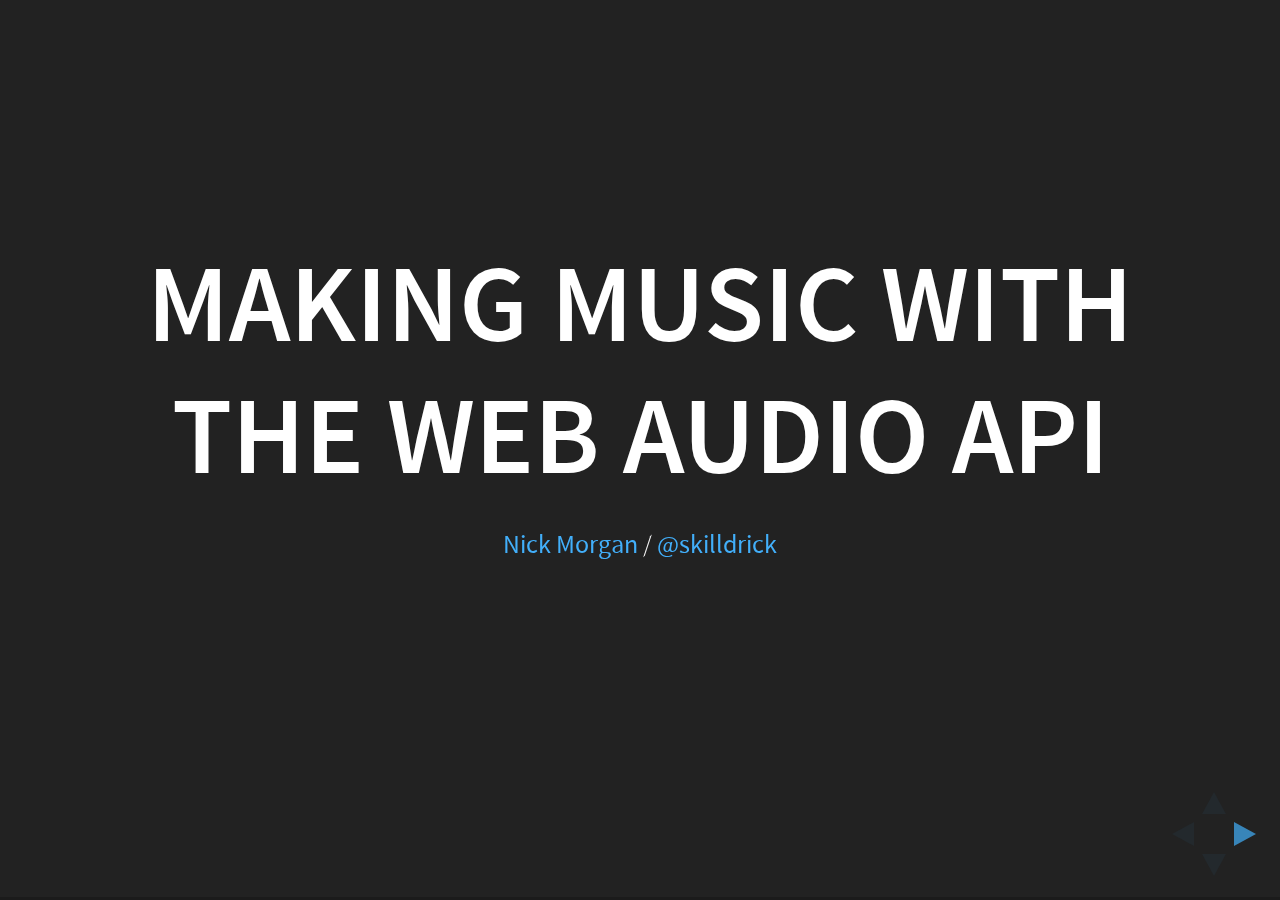
==== commit 21cf62ca: "Fix doctype" ====
--- a/index.html
+++ b/index.html
@@ -1,4 +1,4 @@
-    doctype html>
+<!doctype html>
 <html lang="en">
 
   <head>
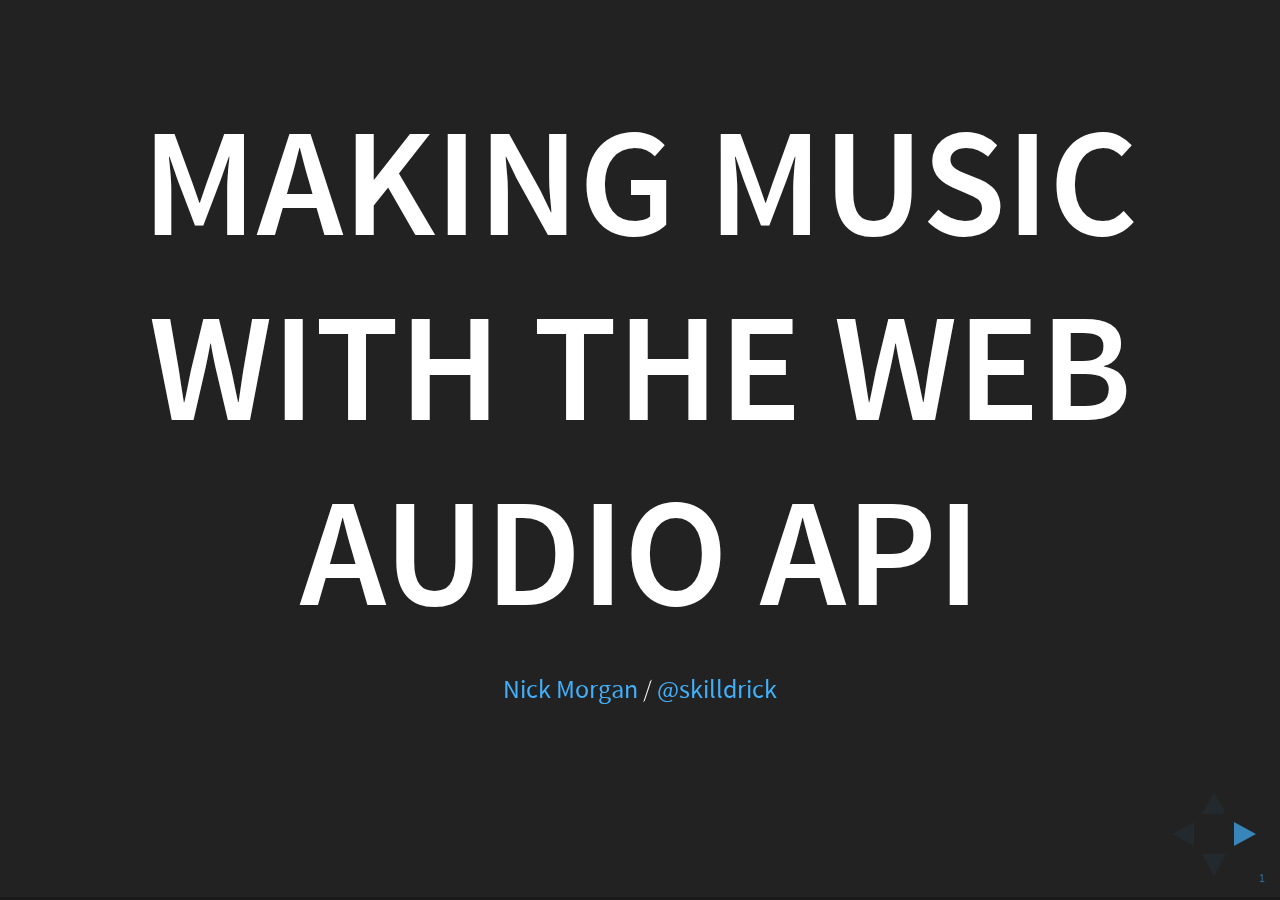
==== commit bbe99efc: "Change font size and add slide number" ====
--- a/index.html
+++ b/index.html
@@ -547,8 +547,7 @@
         <section style="text-align: left;">
           <h1>THE END</h1>
           <p>
-            - <a href="https://github.com/skilldrick/audio-talk">These slides on Github</a>
-            <br>
+            - <a href="https://github.com/skilldrick/audio-talk">These slides on Github</a> <br>
             - <a href="http://skilldrick.co.uk/video">Video!!!</a>
           </p>
         </section>
@@ -579,6 +578,7 @@
         progress: true,
         history: true,
         center: true,
+        slideNumber: true,
 
         transition: 'slide', // none/fade/slide/convex/concave/zoom
 
--- a/css/cissy.css
+++ b/css/cissy.css
@@ -1,3 +1,7 @@
+.reveal h1 {
+  font-size: 3.5em;
+}
+
 .reveal h3 {
   text-transform: none;
 }
